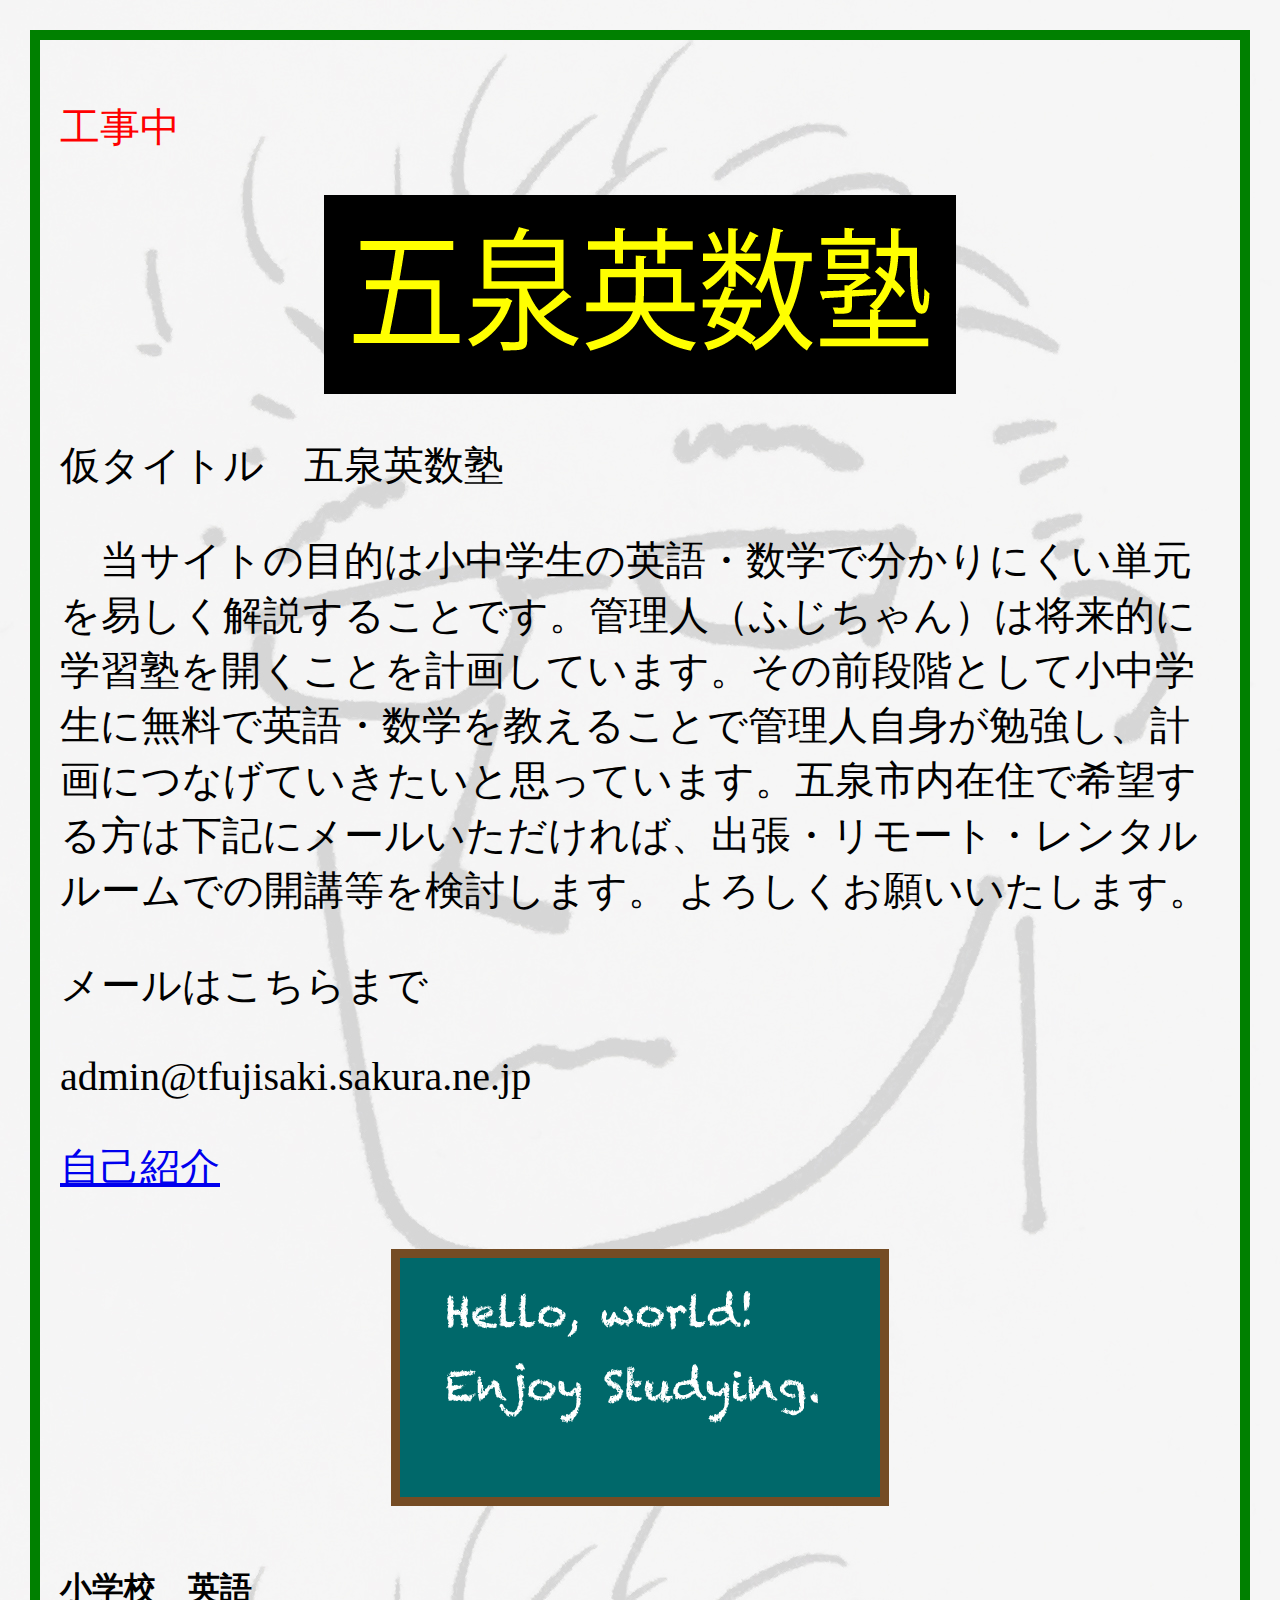
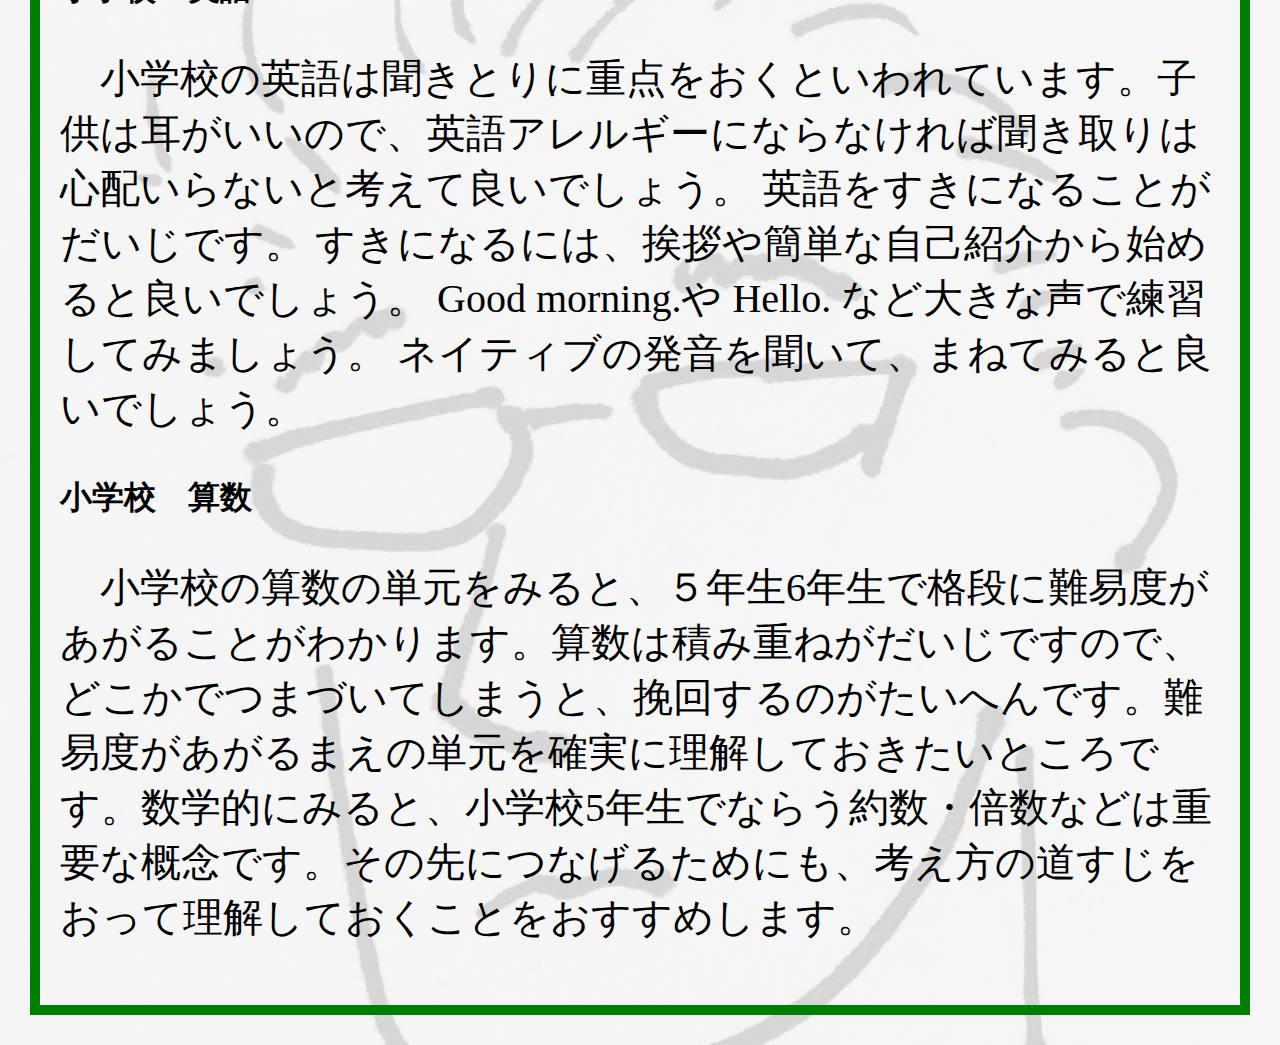
==== サイトmini/index.html @ 8126335a "サイト　更新" ====
<!DOCTYPE html>
<html lang="ja">
<head>
	<meta charset="UTF-8">
	<title>工事中のサイト(仮題　五泉英数塾)</title>
	<link rel="stylesheet" href="style.css">
	<meta name="keywords" content="五泉市,五泉,英語,数学,算数,塾">
</head>

<body>

	<div id="title">
		<!-- タイトルの帯 -->
		<p>工事中</p>
	</div>
		
	<div id="image1">
		<img src="名称未設定-1.gif" alt="タイトルバナー" title="五泉英数塾">
	</div>

	<div id="concept">
		<p>仮タイトル　五泉英数塾</p>				
		<p>　当サイトの目的は小中学生の英語・数学で分かりにくい単元を易しく解説することです。管理人（ふじちゃん）は将来的に学習塾を開くことを計画しています。その前段階として小中学生に無料で英語・数学を教えることで管理人自身が勉強し、計画につなげていきたいと思っています。五泉市内在住で希望する方は下記にメールいただければ、出張・リモート・レンタルルームでの開講等を検討します。
よろしくお願いいたします。</p>
<!-- mail address -->
<p>メールはこちらまで</p>
			<p>admin@tfujisaki.sakura.ne.jp</p>
	</div>

	<div id="intro">
			<a href="about.html">自己紹介</a>
	</div>
		
		<br><br><br>
	<div id="image2">
		<img src="名称未設定-2.gif" alt="黒板の絵" title="hello-world">
	</div>

	<div id="pre">
			
	<br><br>
	<h1>小学校　英語</h1>
	<p>　小学校の英語は聞きとりに重点をおくといわれています。子供は耳がいいので、英語アレルギーにならなければ聞き取りは心配いらないと考えて良いでしょう。
	英語をすきになることがだいじです。
	すきになるには、挨拶や簡単な自己紹介から始めると良いでしょう。
	Good morning.や
	Hello.
	など大きな声で練習してみましょう。
	ネイティブの発音を聞いて、まねてみると良いでしょう。</p>
	
	<h1>小学校　算数</h1>
	<p>　小学校の算数の単元をみると、５年生6年生で格段に難易度があがることがわかります。算数は積み重ねがだいじですので、どこかでつまづいてしまうと、挽回するのがたいへんです。難易度があがるまえの単元を確実に理解しておきたいところです。数学的にみると、小学校5年生でならう約数・倍数などは重要な概念です。その先につなげるためにも、考え方の道すじをおって理解しておくことをおすすめします。</p>
	</div>






<!--
<p>画面サイズ：<span id="ScrSize"></span></p>
<p>ウィンドウサイズ：<span id="WinSize"></span></p>
<script type="text/javascript" src="JS/screen.js"></script>
-->
	
</body>
</html>
---- サイトmini/style.css ----
body {
	background-image : url(IMG_0014N.jpg);
	margin : 30px;
    padding : 20px;
    border : 10px solid green;
}

p {
	font-size : 40px;
}

#title {
	color : #ff0000;
}

#intro {
	font-size : 40px;
}

#image1 {
	text-align : center;
}

#image2 {
	text-align : center;
}

p1 {
	font-size : 45px;
	color : #ff0000;
	text-decoration : none;
}

p2 {
	text-decoration : none;
	font-size : 40px;
	color : #ff11aa;
}
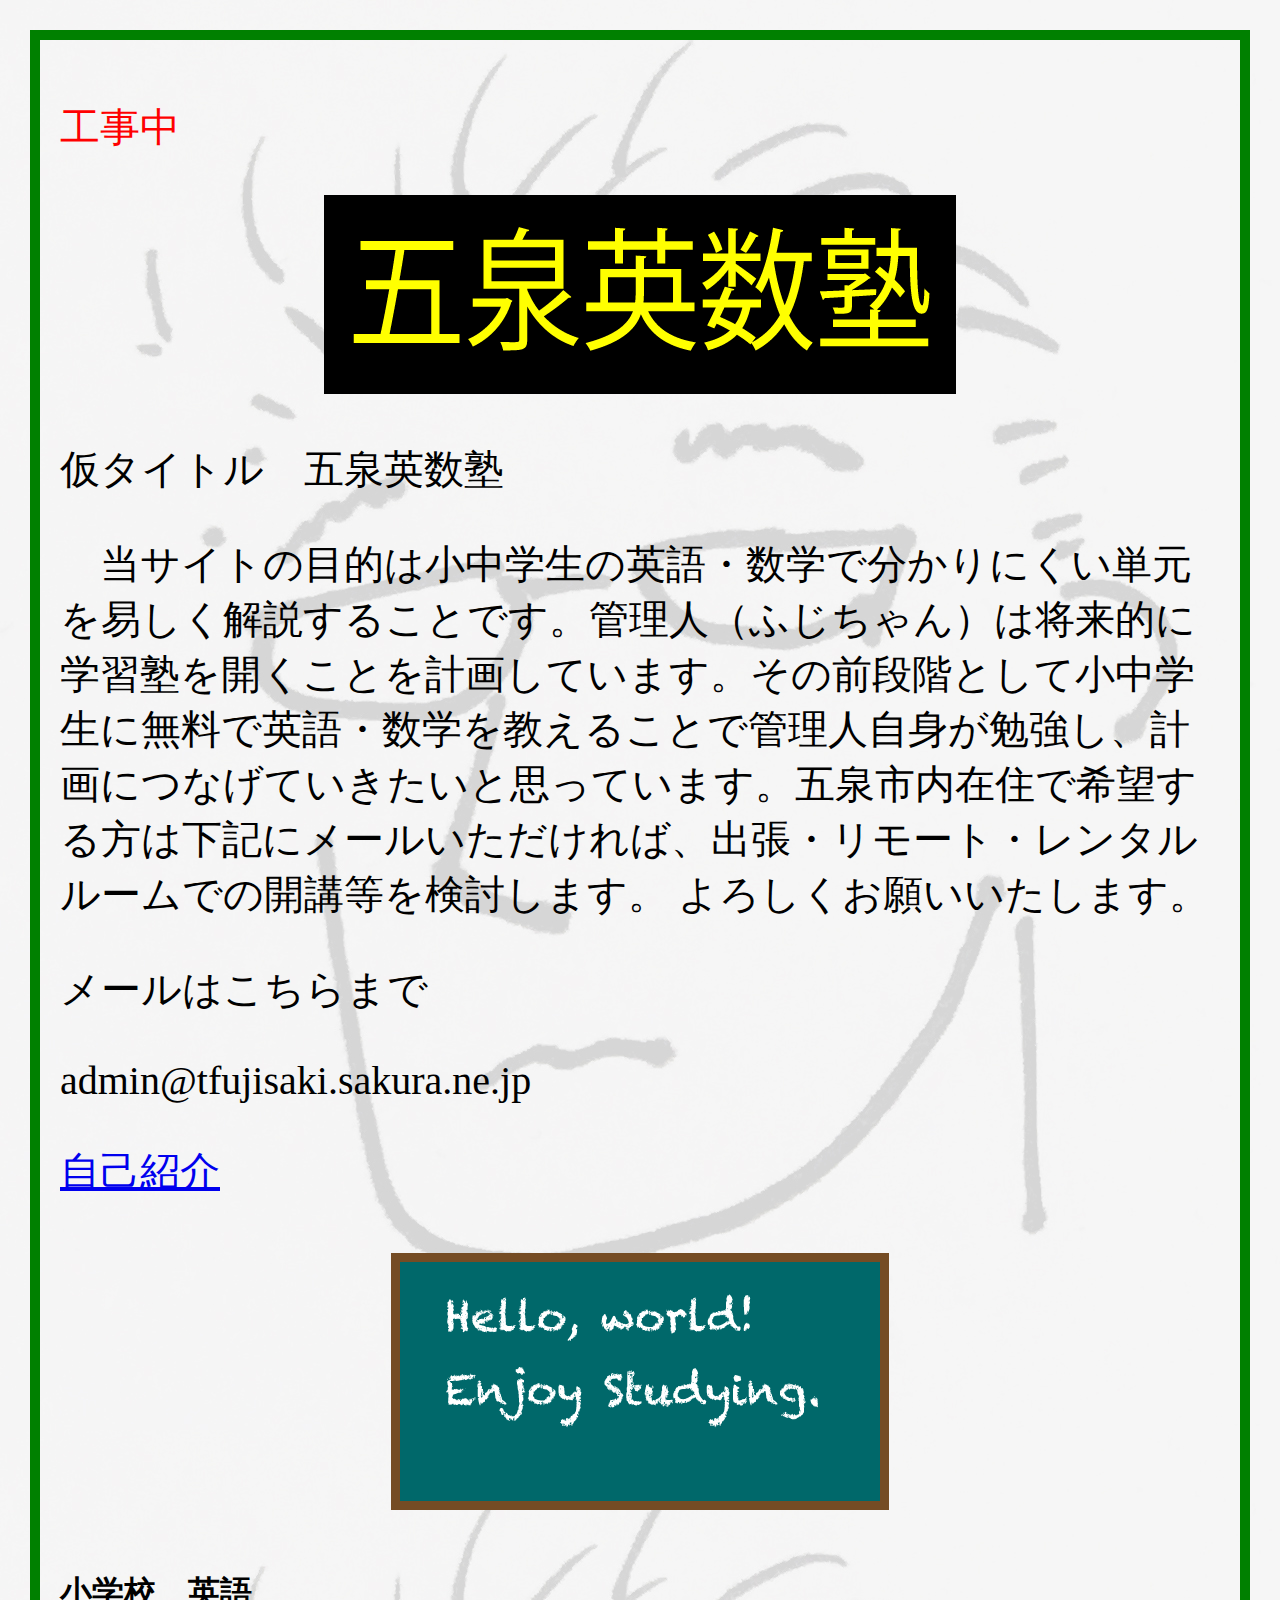
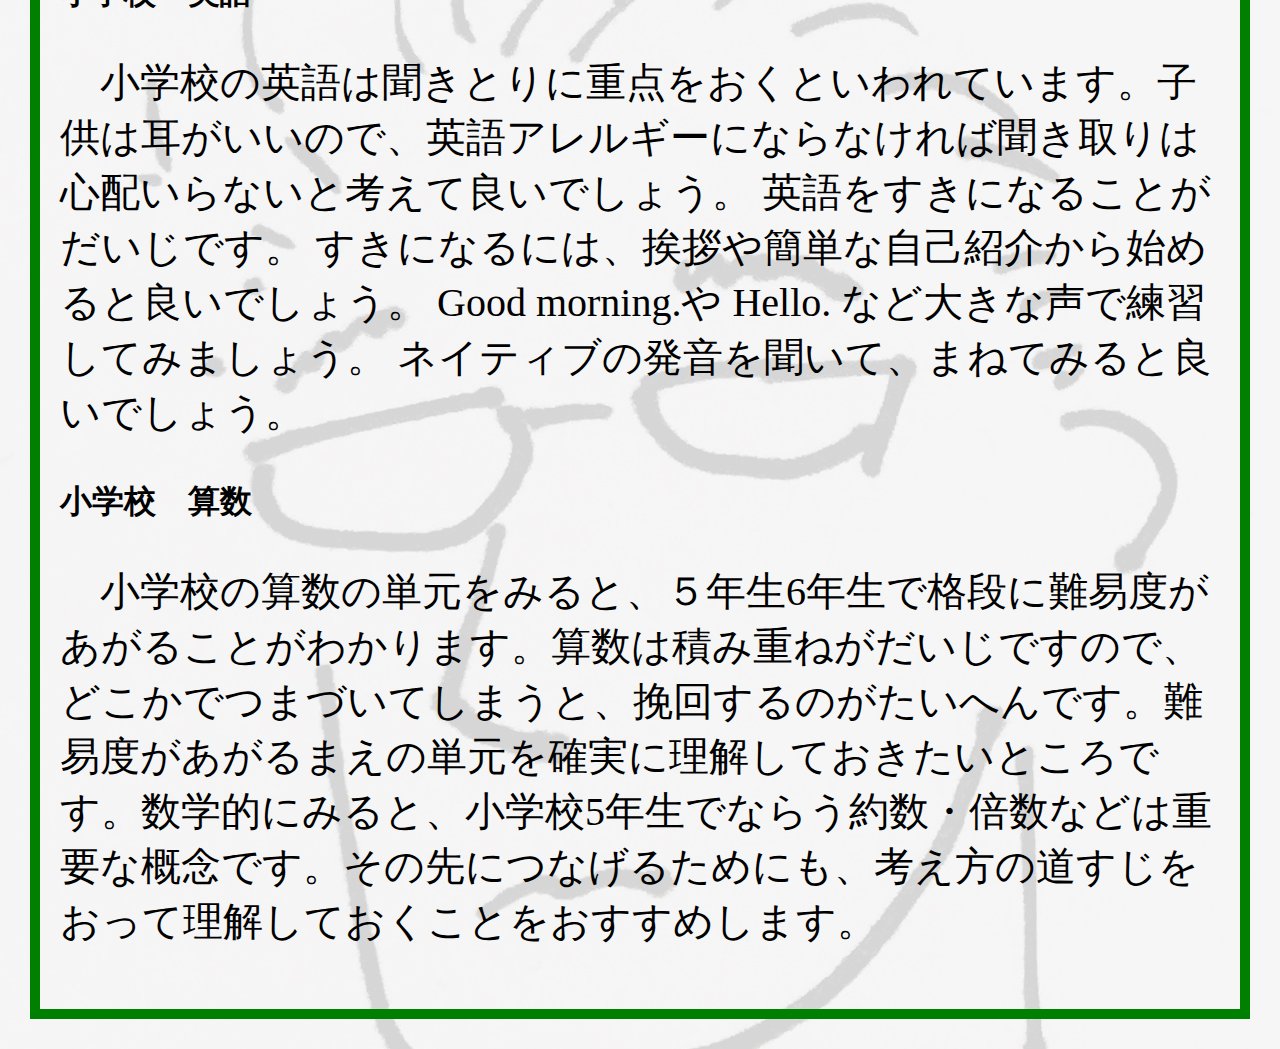
==== commit add8524e: "index.html" ====
--- a/サイトmini/index.html
+++ b/サイトmini/index.html
@@ -13,11 +13,14 @@
 		<!-- タイトルの帯 -->
 		<p>工事中</p>
 	</div>
-		
+	
+<header>
 	<div id="image1">
-		<img src="名称未設定-1.gif" alt="タイトルバナー" title="五泉英数塾">
+		<h1><img src="名称未設定-1.gif" alt="タイトルバナー" title="五泉英数塾"></h1>
 	</div>
+</header>
 
+<maim>
 	<div id="concept">
 		<p>仮タイトル　五泉英数塾</p>				
 		<p>　当サイトの目的は小中学生の英語・数学で分かりにくい単元を易しく解説することです。管理人（ふじちゃん）は将来的に学習塾を開くことを計画しています。その前段階として小中学生に無料で英語・数学を教えることで管理人自身が勉強し、計画につなげていきたいと思っています。五泉市内在住で希望する方は下記にメールいただければ、出張・リモート・レンタルルームでの開講等を検討します。
@@ -52,6 +55,10 @@
 	<p>　小学校の算数の単元をみると、５年生6年生で格段に難易度があがることがわかります。算数は積み重ねがだいじですので、どこかでつまづいてしまうと、挽回するのがたいへんです。難易度があがるまえの単元を確実に理解しておきたいところです。数学的にみると、小学校5年生でならう約数・倍数などは重要な概念です。その先につなげるためにも、考え方の道すじをおって理解しておくことをおすすめします。</p>
 	</div>
 
+</main>
+
+<footer>
+</footer>
 
 
 
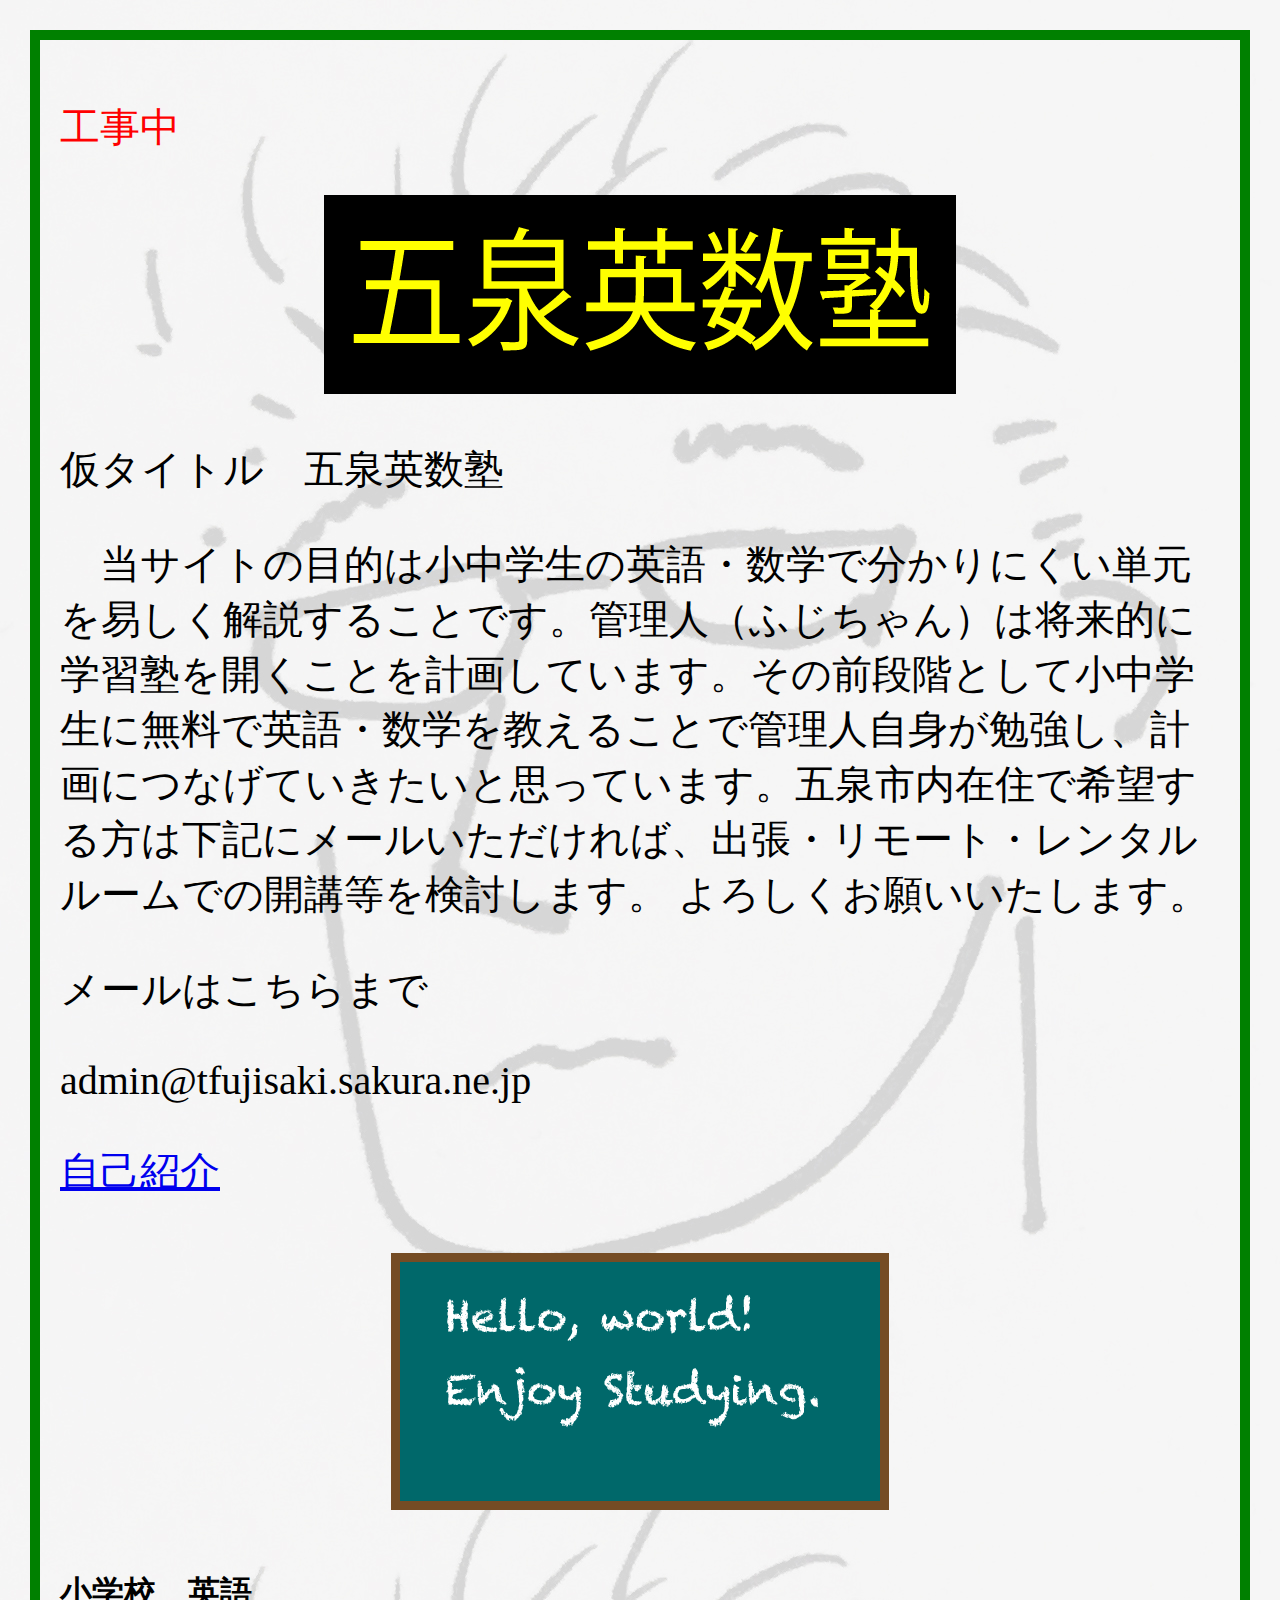
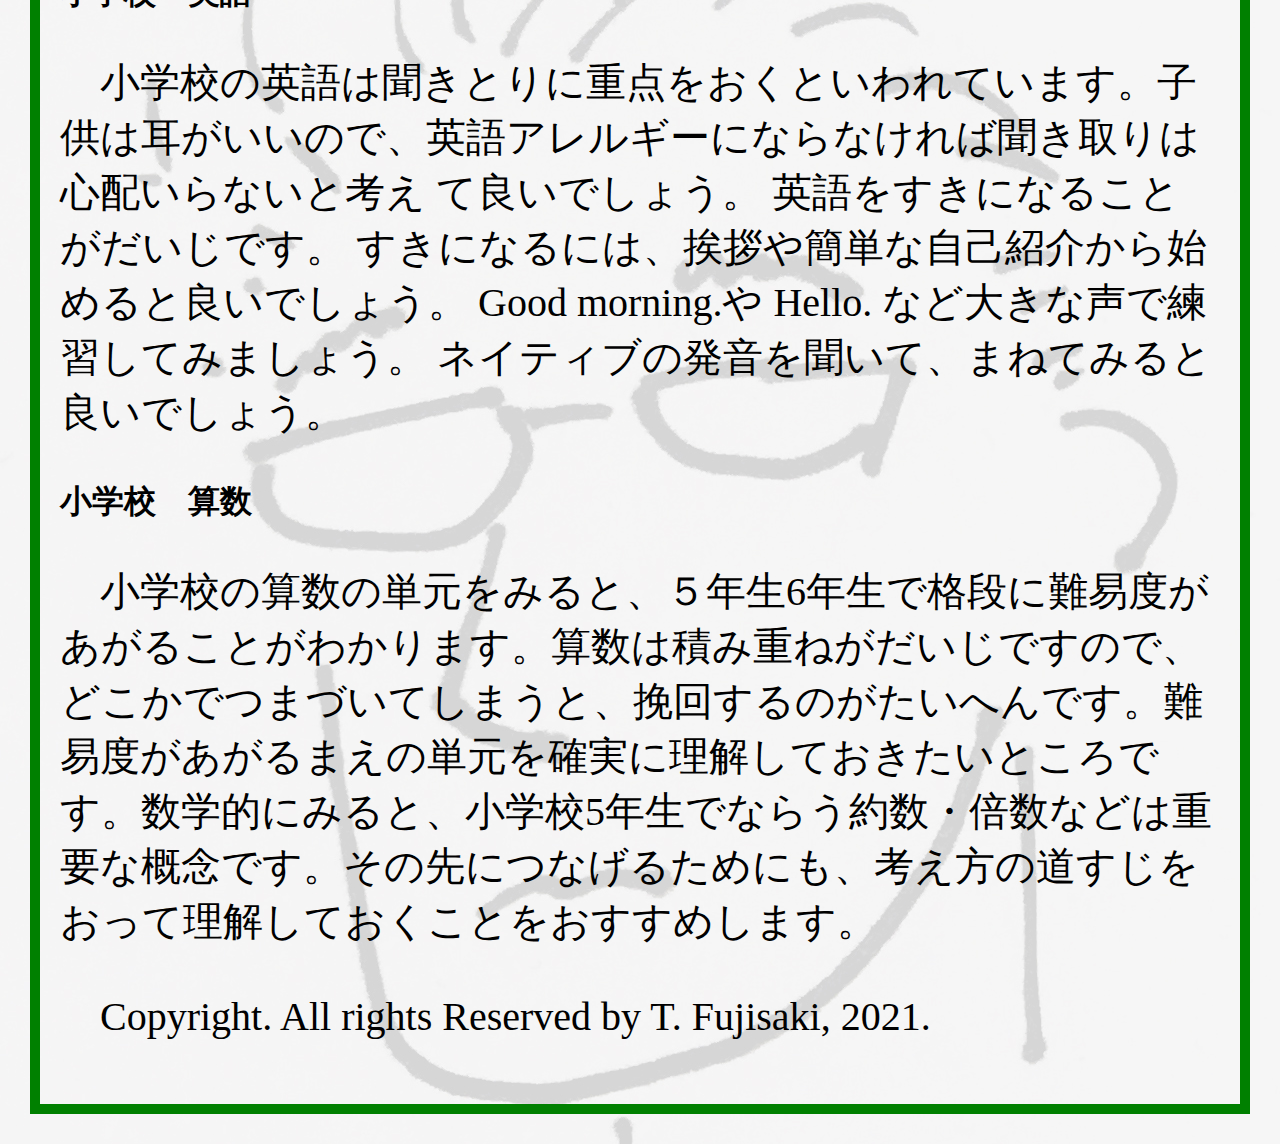
==== commit 23899b3e: "サイト　更新" ====
--- a/サイトmini/index.html
+++ b/サイトmini/index.html
@@ -9,18 +9,18 @@
 
 <body>
 
-	<div id="title">
-		<!-- タイトルの帯 -->
-		<p>工事中</p>
-	</div>
+<div id="title">
+	<p>工事中</p>
+</div>
 	
 <header>
+	<!-- タイトルの帯 -->
 	<div id="image1">
 		<h1><img src="名称未設定-1.gif" alt="タイトルバナー" title="五泉英数塾"></h1>
 	</div>
 </header>
 
-<maim>
+<main>
 	<div id="concept">
 		<p>仮タイトル　五泉英数塾</p>				
 		<p>　当サイトの目的は小中学生の英語・数学で分かりにくい単元を易しく解説することです。管理人（ふじちゃん）は将来的に学習塾を開くことを計画しています。その前段階として小中学生に無料で英語・数学を教えることで管理人自身が勉強し、計画につなげていきたいと思っています。五泉市内在住で希望する方は下記にメールいただければ、出張・リモート・レンタルルームでの開講等を検討します。
@@ -40,10 +40,9 @@
 	</div>
 
 	<div id="pre">
-			
-	<br><br>
-	<h1>小学校　英語</h1>
-	<p>　小学校の英語は聞きとりに重点をおくといわれています。子供は耳がいいので、英語アレルギーにならなければ聞き取りは心配いらないと考えて良いでしょう。
+			<br><br>
+			<h1>小学校　英語</h1>
+			<p>　小学校の英語は聞きとりに重点をおくといわれています。子供は耳がいいので、英語アレルギーにならなければ聞き取りは心配いらないと考え		て良いでしょう。
 	英語をすきになることがだいじです。
 	すきになるには、挨拶や簡単な自己紹介から始めると良いでしょう。
 	Good morning.や
@@ -51,24 +50,15 @@
 	など大きな声で練習してみましょう。
 	ネイティブの発音を聞いて、まねてみると良いでしょう。</p>
 	
-	<h1>小学校　算数</h1>
-	<p>　小学校の算数の単元をみると、５年生6年生で格段に難易度があがることがわかります。算数は積み重ねがだいじですので、どこかでつまづいてしまうと、挽回するのがたいへんです。難易度があがるまえの単元を確実に理解しておきたいところです。数学的にみると、小学校5年生でならう約数・倍数などは重要な概念です。その先につなげるためにも、考え方の道すじをおって理解しておくことをおすすめします。</p>
+			<h1>小学校　算数</h1>
+			<p>　小学校の算数の単元をみると、５年生6年生で格段に難易度があがることがわかります。算数は積み重ねがだいじですので、どこかでつまづいてしまうと、挽回するのがたいへんです。難易度があがるまえの単元を確実に理解しておきたいところです。数学的にみると、小学校5年生でならう約数・倍数などは重要な概念です。その先につなげるためにも、考え方の道すじをおって理解しておくことをおすすめします。</p>
 	</div>
 
 </main>
 
 <footer>
+			<p>　Copyright. All rights Reserved by T. Fujisaki, 2021.</p>
 </footer>
 
-
-
-
-
-<!--
-<p>画面サイズ：<span id="ScrSize"></span></p>
-<p>ウィンドウサイズ：<span id="WinSize"></span></p>
-<script type="text/javascript" src="JS/screen.js"></script>
--->
-	
 </body>
 </html>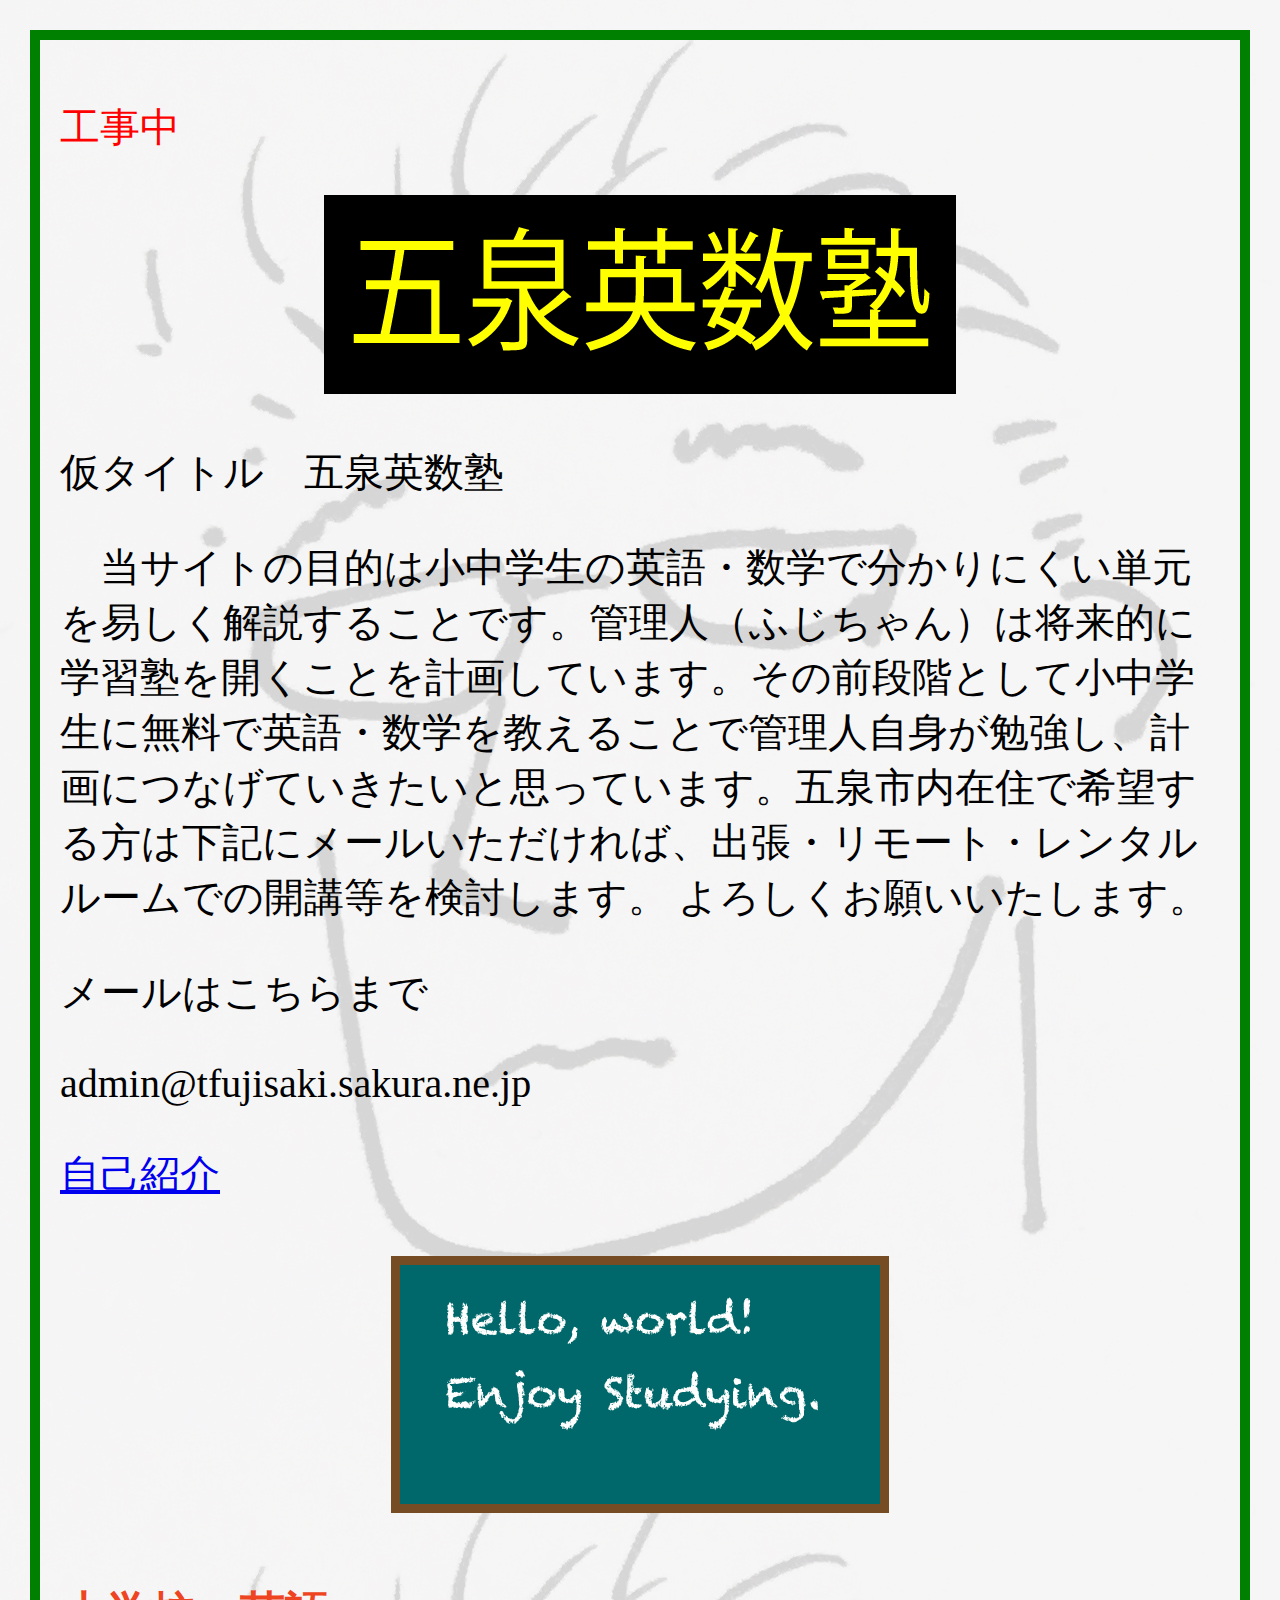
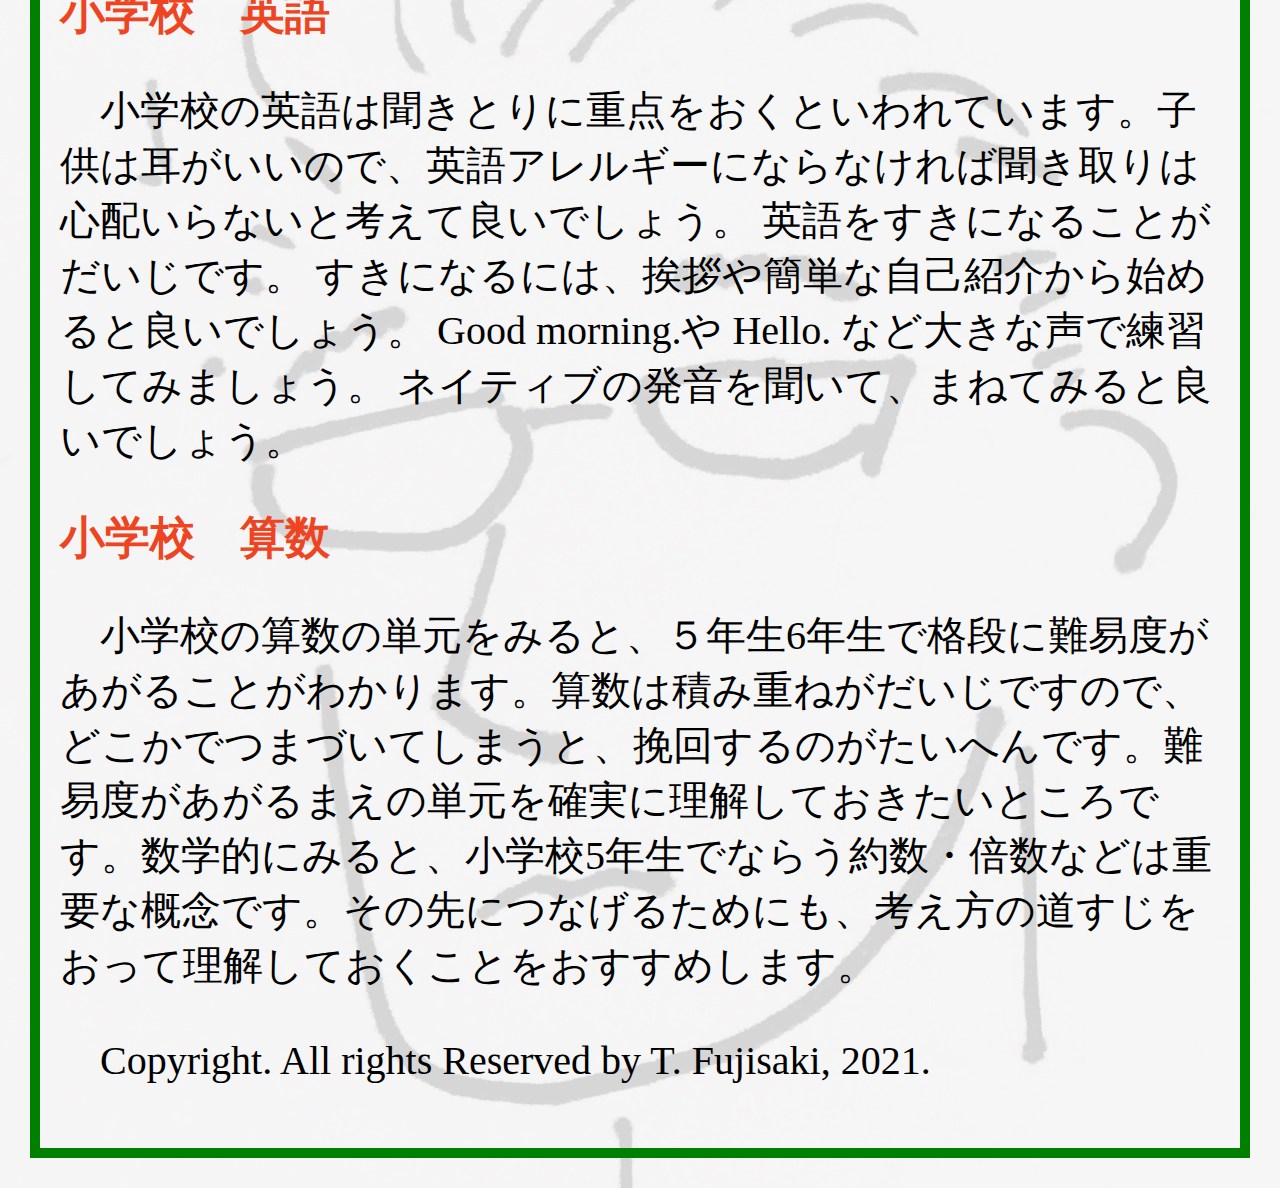
==== commit 4b9f9b8f: "サイト　更新" ====
--- a/サイトmini/index.html
+++ b/サイトmini/index.html
@@ -42,7 +42,8 @@
 	<div id="pre">
 			<br><br>
 			<h1>小学校　英語</h1>
-			<p>　小学校の英語は聞きとりに重点をおくといわれています。子供は耳がいいので、英語アレルギーにならなければ聞き取りは心配いらないと考え		て良いでしょう。
+			<p>　小学校の英語は聞きとりに重点をおくといわれています。子供は耳がいいので、英語アレルギーにならなければ聞き取りは
+				心配いらないと考えて良いでしょう。
 	英語をすきになることがだいじです。
 	すきになるには、挨拶や簡単な自己紹介から始めると良いでしょう。
 	Good morning.や
--- a/サイトmini/style.css
+++ b/サイトmini/style.css
@@ -7,6 +7,11 @@
 
 p {
 	font-size : 40px;
+}
+
+h1 {
+	font-size : 45px;
+	color : #ee4422;
 }
 
 #title {
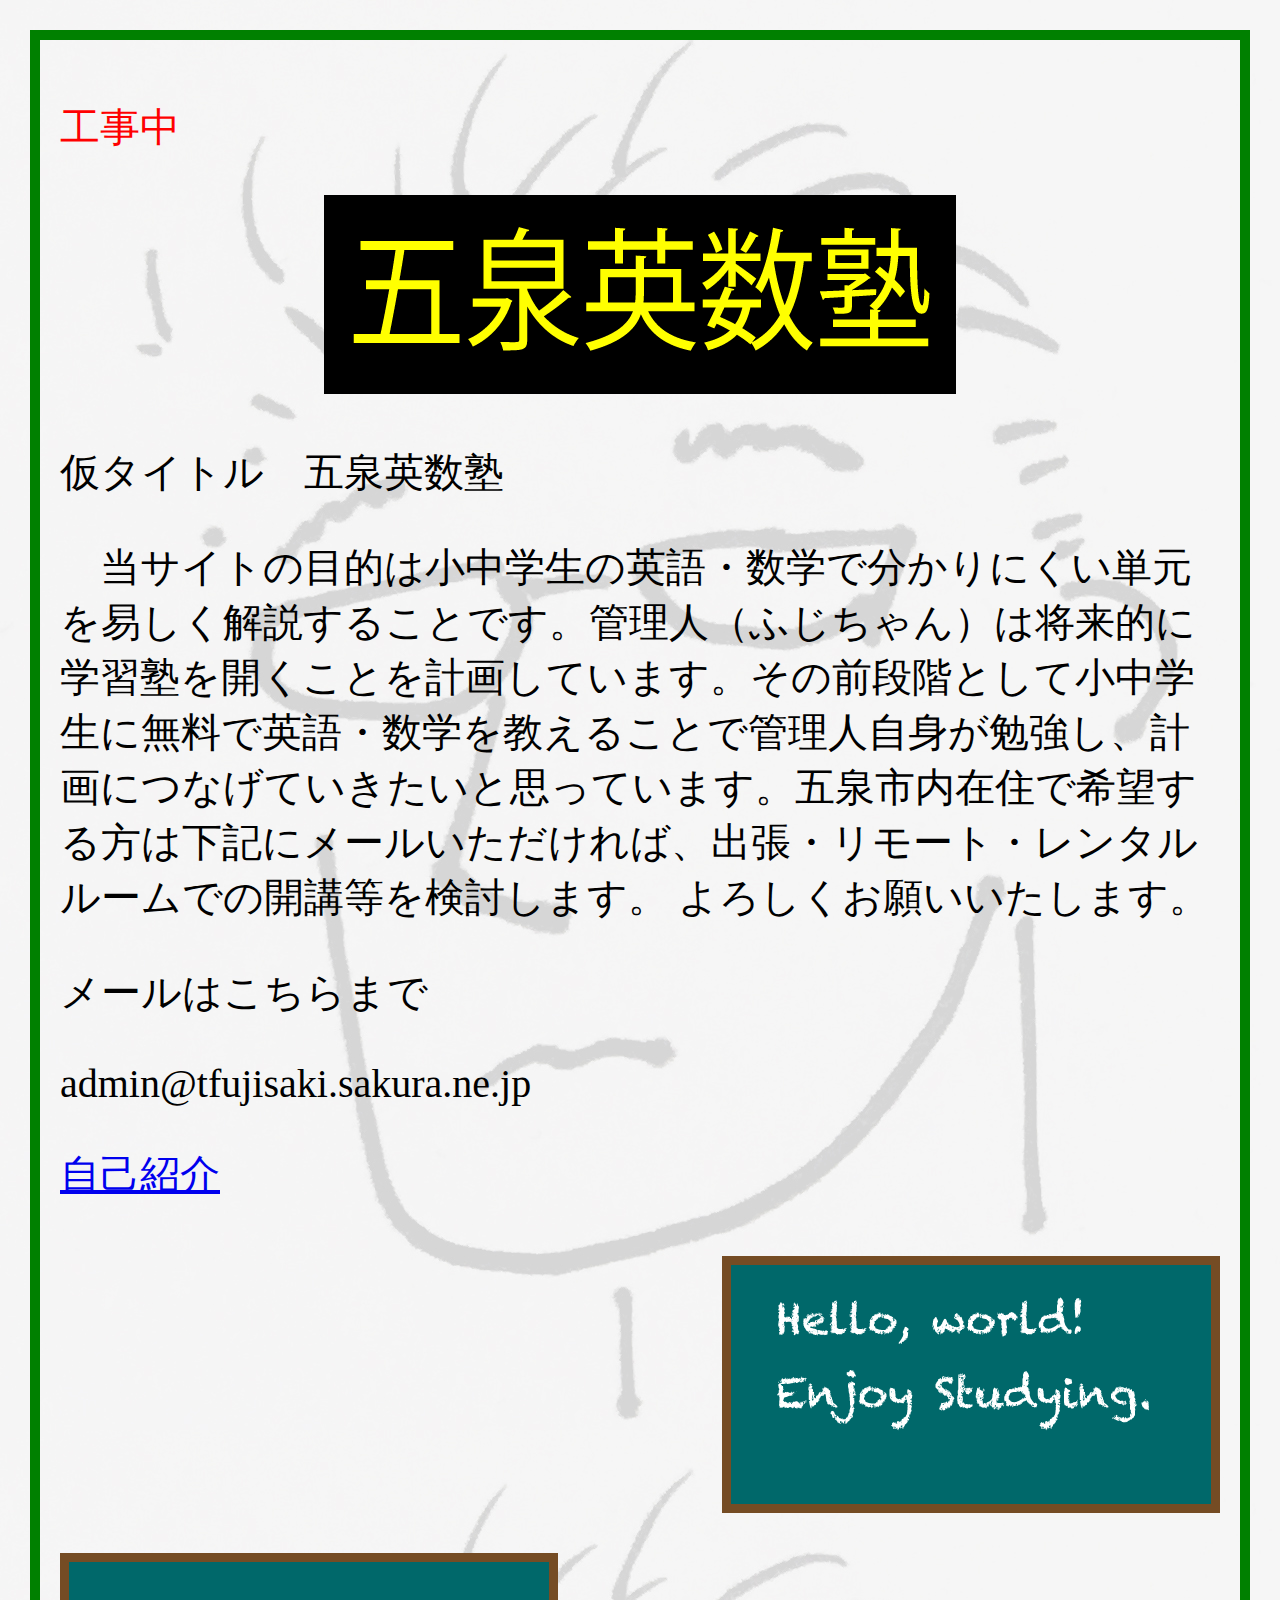
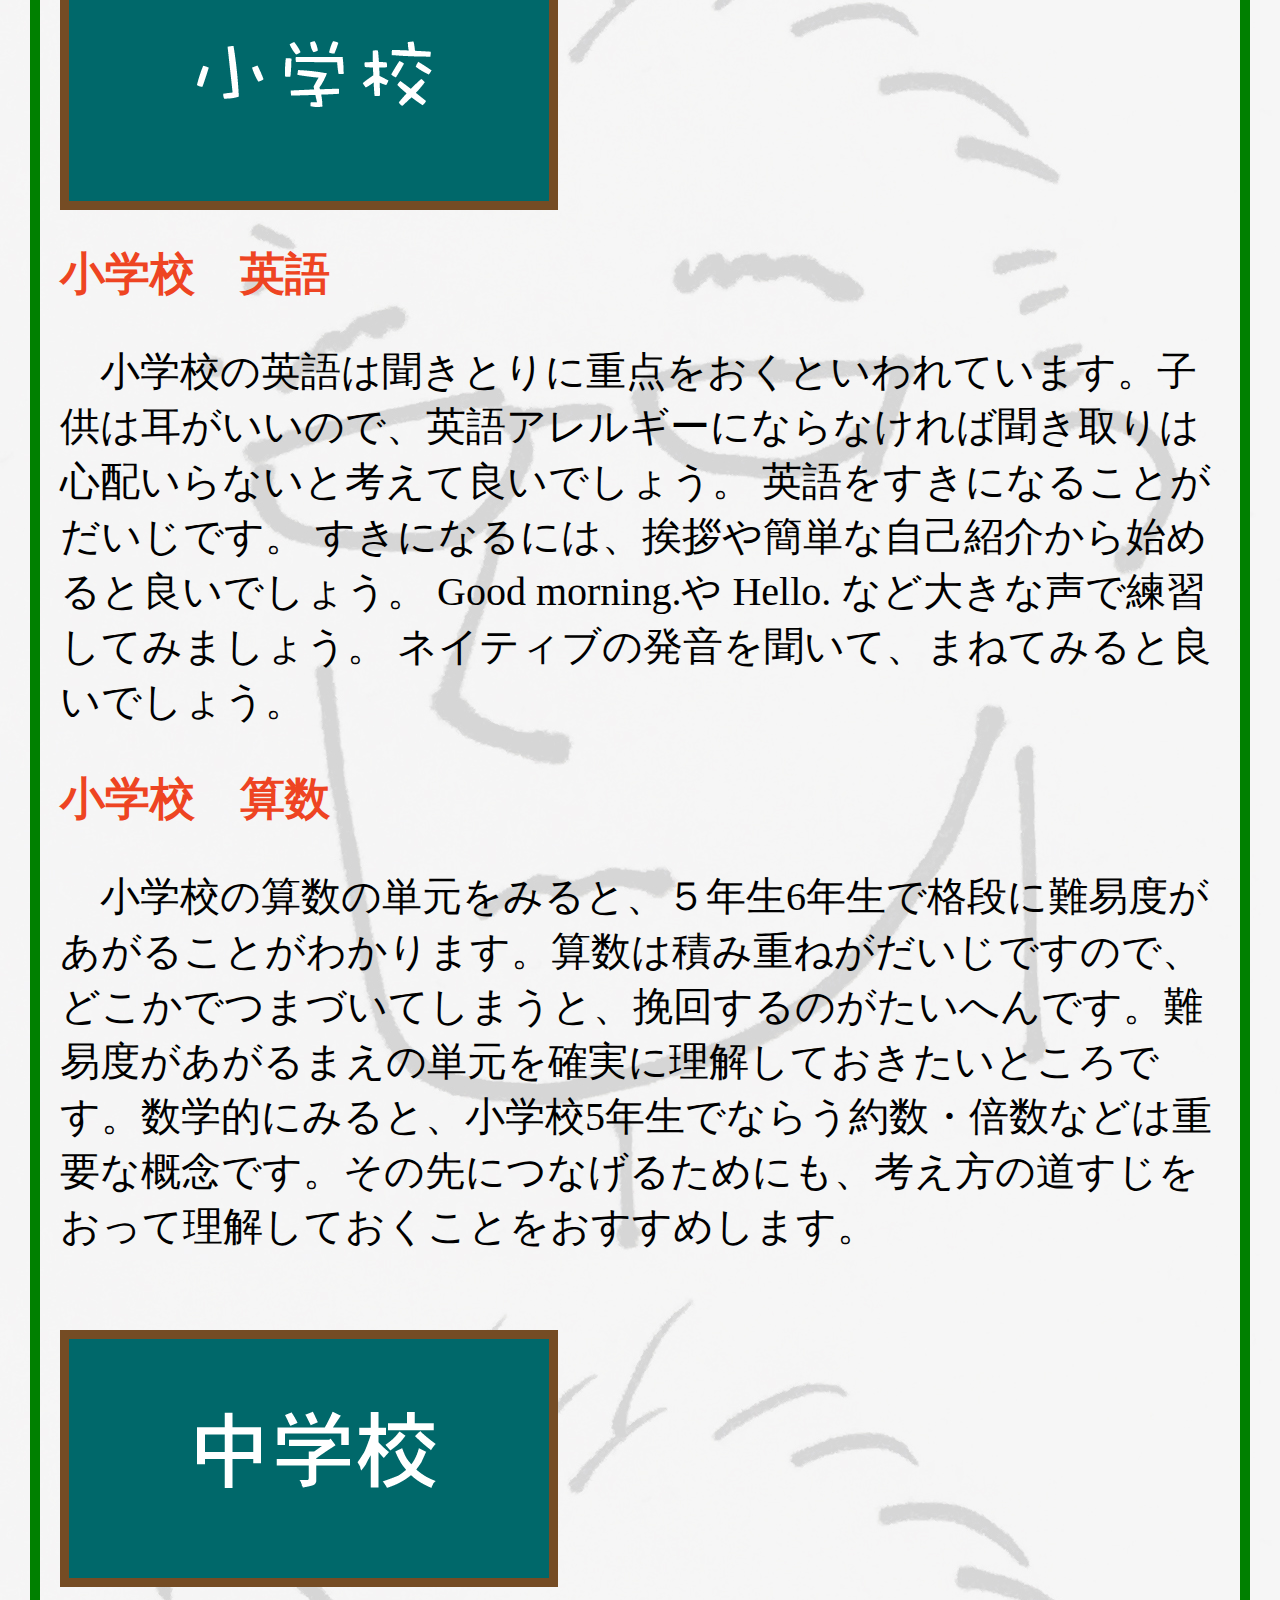
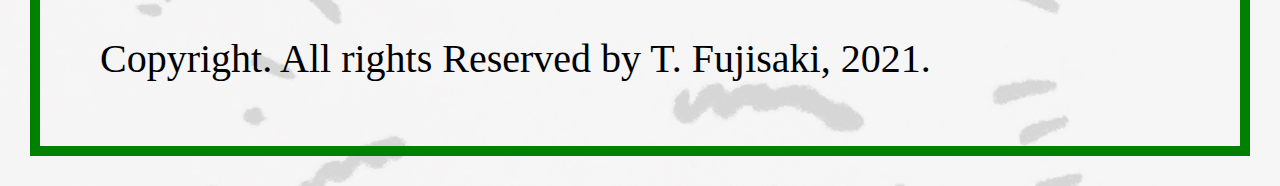
==== commit 4b9c0c2c: "サイト更新 GTD　日記更新" ====
--- a/サイトmini/index.html
+++ b/サイトmini/index.html
@@ -38,9 +38,15 @@
 	<div id="image2">
 		<img src="名称未設定-2.gif" alt="黒板の絵" title="hello-world">
 	</div>
+		
+	
 
 	<div id="pre">
 			<br><br>
+			<div id="image3">
+			<img src="黒板小学校.gif" alt="小学校" title="primary-school">
+			</div>
+
 			<h1>小学校　英語</h1>
 			<p>　小学校の英語は聞きとりに重点をおくといわれています。子供は耳がいいので、英語アレルギーにならなければ聞き取りは
 				心配いらないと考えて良いでしょう。
@@ -52,7 +58,10 @@
 	ネイティブの発音を聞いて、まねてみると良いでしょう。</p>
 	
 			<h1>小学校　算数</h1>
-			<p>　小学校の算数の単元をみると、５年生6年生で格段に難易度があがることがわかります。算数は積み重ねがだいじですので、どこかでつまづいてしまうと、挽回するのがたいへんです。難易度があがるまえの単元を確実に理解しておきたいところです。数学的にみると、小学校5年生でならう約数・倍数などは重要な概念です。その先につなげるためにも、考え方の道すじをおって理解しておくことをおすすめします。</p>
+			<p>　小学校の算数の単元をみると、５年生6年生で格段に難易度があがることがわかります。算数は積み重ねがだいじですので、どこかでつまづいてしまうと、挽回するのがたいへんです。難易度があがるまえの単元を確実に理解しておきたいところです。数学的にみると、小学校5年生でならう約数・倍数などは重要な概念です。その先につなげるためにも、考え方の道すじをおって理解しておくことをおすすめします。</p><br><br>
+			<div id="image4">
+			<img src="黒板中学校.gif" alt="中学校" title="JH-school">
+			</div>
 	</div>
 
 </main>
--- a/サイトmini/style.css
+++ b/サイトmini/style.css
@@ -27,8 +27,17 @@
 }
 
 #image2 {
-	text-align : center;
+	text-align : right;
 }
+	
+#image3 {
+	text-align : left;
+}
+
+#image4 {
+	text-align : left;
+}
+
 
 p1 {
 	font-size : 45px;
